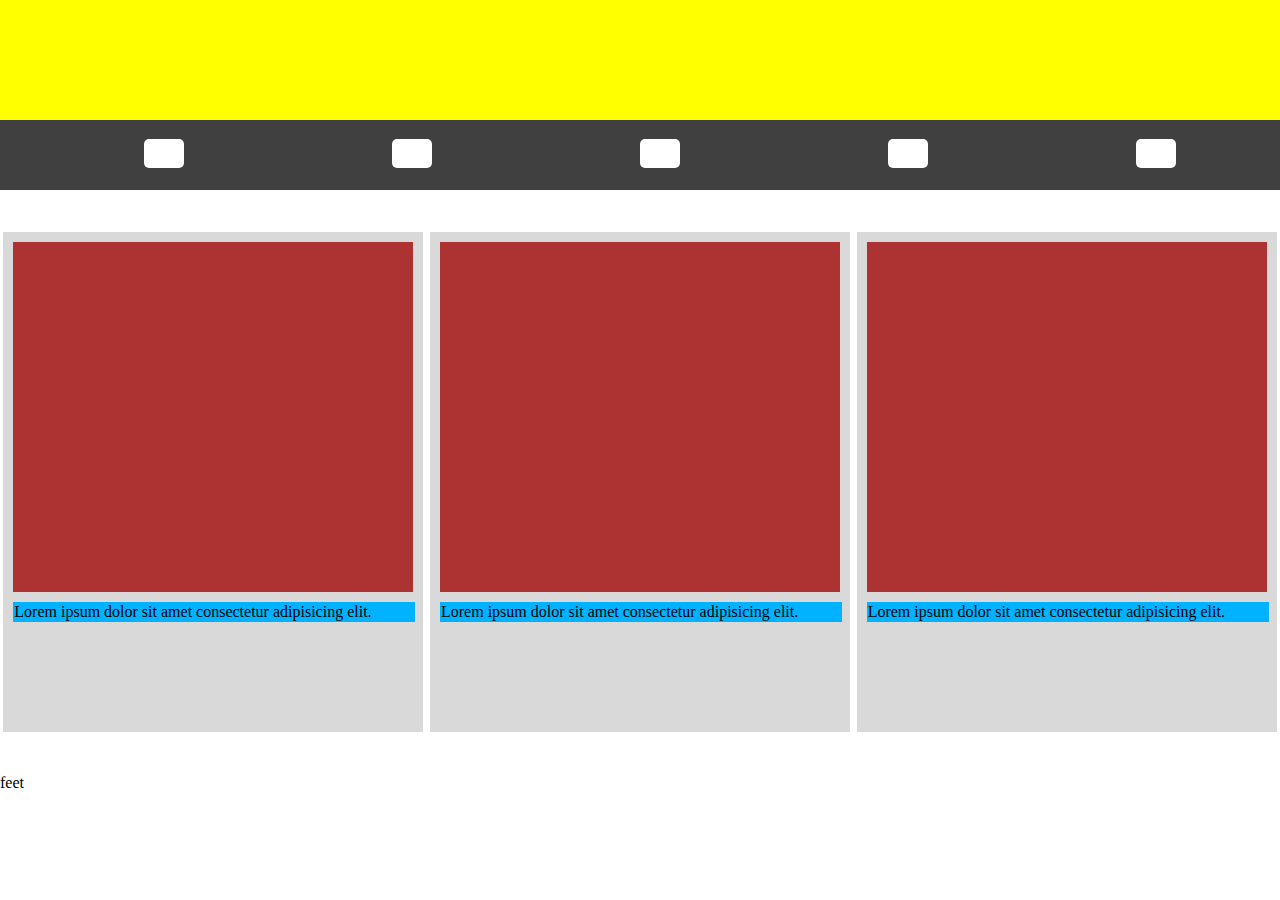
==== index.html @ d2706bd9 "Update File Index" ====
<!DOCTYPE html>
<html lang="es">
<head>
    <meta charset="UTF-8">
    <meta name="viewport" content="width=device-width, initial-scale=1.0">
    <title>Main Page</title>
    <link rel="stylesheet" href="css/style.css">
</head>
<body>

    <header>
    </header>

    <nav>
        <ul>
            <li><a href=""></a></li>
            <li><a href=""></a></li>
            <li><a href=""></a></li>
            <li><a href=""></a></li>
            <li><a href=""></a></li>
        </ul>
    </nav>

    <main>
        <section class="product_container">
            <div class="products">

            </div>
            <p>
                Lorem ipsum dolor sit amet consectetur adipisicing elit.
            </p>
        </section>
        <section class="product_container">
            <a href="html/producto1.html">
                <div class="products">
                </div>
            </a>
            <p>
                Lorem ipsum dolor sit amet consectetur adipisicing elit.
            </p>
        </section>
        <section class="product_container">
            <div class="products">

            </div>
            <p>
                Lorem ipsum dolor sit amet consectetur adipisicing elit.
            </p>
        </section>
    </main>

    <aside>

    </aside>
    
    <footer>
        feet
        <br><br><br><br><br>
    </footer>

</body>
</html>
---- css/style.css ----
* {
    margin: 0;
}

header {
    width: 100%;
    height: 120px;
    background-color: yellow;
}

nav {
    width: 100%;
    height: 70px;
    background-color: rgba(64, 64, 64, 1);
}

nav>ul {
    list-style: none;
    display: flex;
    justify-content: space-around;
}

nav>ul>li {
    margin-top: 25px;
}

nav>ul>li>a {
    /* border: 3px rgb(255, 255, 255) solid; */
    background-color: white;
    border-radius: 5px;
    padding: 6px 20px 6px 20px;
    text-decoration: none;
    color: rgb(0, 0, 0);
}

main {
    width: 100%;
    height: 584px;
    background-color: #fff;

    display: flex;
    justify-content: space-around;
    align-items: center;
}

.product_container {
    width: 420px;
    height: 500px;
    background-color: #d9d9d9;
}

.products {
    width: 95.23%;
    height: 70%;
    background-image: url(https://media.discordapp.net/attachments/1040024836409393192/1158175023610216488/clyde_sploinky.gif);
    background-color: #ad3333;
    margin: 2.4% 0px 0px 2.4%;
}

.products:hover {
    transform: scale(1.01);
    transition: all ease-in-out .8s;
}

.product_container > p {
    width: 400px;
    margin: 10px 0px 0px 10px;
    border: 1px #00b2ff solid;
    background-color: #00b2ff;
}

footer {
    width: 100%;
}
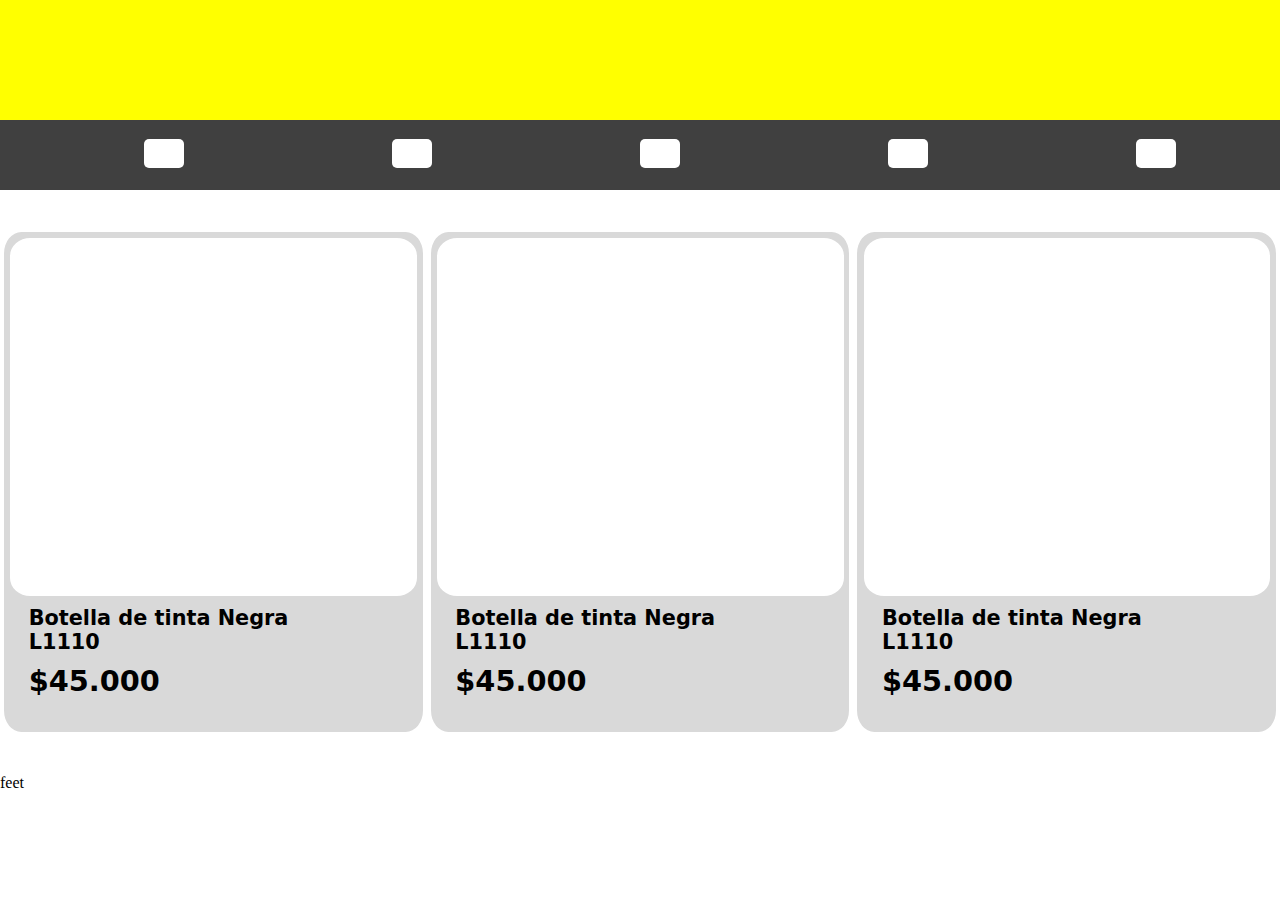
==== commit e7e00518: "Pre Update" ====
--- a/index.html
+++ b/index.html
@@ -23,29 +23,59 @@
 
     <main>
         <section class="product_container">
-            <div class="products">
+            <div id="product_1">
 
             </div>
-            <p>
-                Lorem ipsum dolor sit amet consectetur adipisicing elit.
-            </p>
+            <div class="bottom_container">
+                <div class="product_information">
+                    <p class="name_of_product">
+                        Botella de tinta Negra L1110
+                    </p>
+                    <p class="price">
+                        $45.000
+                    </p>
+                </div>
+                <a class="kart" href="html/producto3.html">
+                </a>
+            </div>
+            <a class="kart" href="html/producto1.html">
+            </a>
         </section>
         <section class="product_container">
             <a href="html/producto1.html">
-                <div class="products">
+                <div id="product_2">
                 </div>
             </a>
-            <p>
-                Lorem ipsum dolor sit amet consectetur adipisicing elit.
-            </p>
+            <div class="bottom_container">
+                <div class="product_information">
+                    <p class="name_of_product">
+                        Botella de tinta Negra L1110
+                    </p>
+                    <p class="price">
+                        $45.000
+                    </p>
+                </div>
+                <a class="kart" href="html/producto3.html">
+                </a>
+            </div>
+            <a class="kart" href="html/producto2.html">
+            </a>
         </section>
         <section class="product_container">
-            <div class="products">
-
+            <div id="product_3">
             </div>
-            <p>
-                Lorem ipsum dolor sit amet consectetur adipisicing elit.
-            </p>
+            <div class="bottom_container">
+                <div class="product_information">
+                    <p class="name_of_product">
+                        Botella de tinta Negra L1110
+                    </p>
+                    <p class="price">
+                        $45.000
+                    </p>
+                </div>
+                <a class="kart" href="html/producto3.html">
+                </a>
+            </div>
         </section>
     </main>
 
--- a/css/style.css
+++ b/css/style.css
@@ -1,5 +1,12 @@
+@import url('https://fonts.googleapis.com/css2?family=Mulish&display=swap');
+
 * {
     margin: 0;
+}
+
+:root {
+    /* PARA HTML */
+    --hover: #3483fa;
 }
 
 header {
@@ -46,27 +53,80 @@
 .product_container {
     width: 420px;
     height: 500px;
+    border: 4px #fff solid;
+    border-radius: 5%;
     background-color: #d9d9d9;
 }
 
-.products {
+#product_1, #product_2, #product_3 {
     width: 95.23%;
     height: 70%;
-    background-image: url(https://media.discordapp.net/attachments/1040024836409393192/1158175023610216488/clyde_sploinky.gif);
-    background-color: #ad3333;
-    margin: 2.4% 0px 0px 2.4%;
+    background-color: #ffffff;
+    border: 4px #ffffff solid;
+    border-radius: 5%;
+    margin: 1.5% 0px 0px 1.5%;
 }
 
-.products:hover {
+#product_1 {
+    background-image: url(https://www.tiendaepson.cr/media/catalog/product/cache/2b88132ea045bae0fc2b44a4f558f9b1/-/_/-_imagen_6-_as208eps44_2.png);
+    background-position: center;
+    background-size: cover;
+}
+
+#product_2 {
+    background-image: url(https://www.tiendaepson.cr/media/catalog/product/cache/2b88132ea045bae0fc2b44a4f558f9b1/-/_/-_imagen_6-_as208eps44_2.png);
+    background-position: center;
+    background-size: cover;
+}
+
+#product_3 {
+    background-image: url(https://www.tiendaepson.cr/media/catalog/product/cache/2b88132ea045bae0fc2b44a4f558f9b1/-/_/-_imagen_6-_as208eps44_2.png);
+    background-position: center;
+    background-size: cover;
+}
+
+/* .products:hover {
     transform: scale(1.01);
     transition: all ease-in-out .8s;
+} */
+
+.bottom_container {
+    display: flex;
+    justify-content: space-around;
 }
 
-.product_container > p {
-    width: 400px;
+.product_information {
+}
+
+.name_of_product {
+    width: 300px;
     margin: 10px 0px 0px 10px;
-    border: 1px #00b2ff solid;
-    background-color: #00b2ff;
+    font-weight: 700;
+    font-size: 130%;
+    font-family: system-ui, -apple-system, BlinkMacSystemFont, 'Segoe UI', Roboto, Oxygen, Ubuntu, Cantarell, 'Open Sans', 'Helvetica Neue', sans-serif;
+}
+
+.price {
+    width: 200px;
+    margin: 10px 0px 0px 10px;
+    font-weight: 750;
+    font-size: 180%;
+    font-family: system-ui, -apple-system, BlinkMacSystemFont, 'Segoe UI', Roboto, Oxygen, Ubuntu, Cantarell, 'Open Sans', 'Helvetica Neue', sans-serif;
+}
+
+.product_container:hover {
+    height: 520px;
+    box-shadow: 0 5px 10px rgba(0,0,0,.15);
+    border: 4px var(--hover) solid;
+    border-radius: 5%;
+}
+
+.kart {
+    width: 50px;
+    height: 50px;
+    background-image: url(https://cdn-icons-png.flaticon.com/256/3144/3144456.png);
+    background-position: center;
+    background-size: cover;
 }
 
 footer {
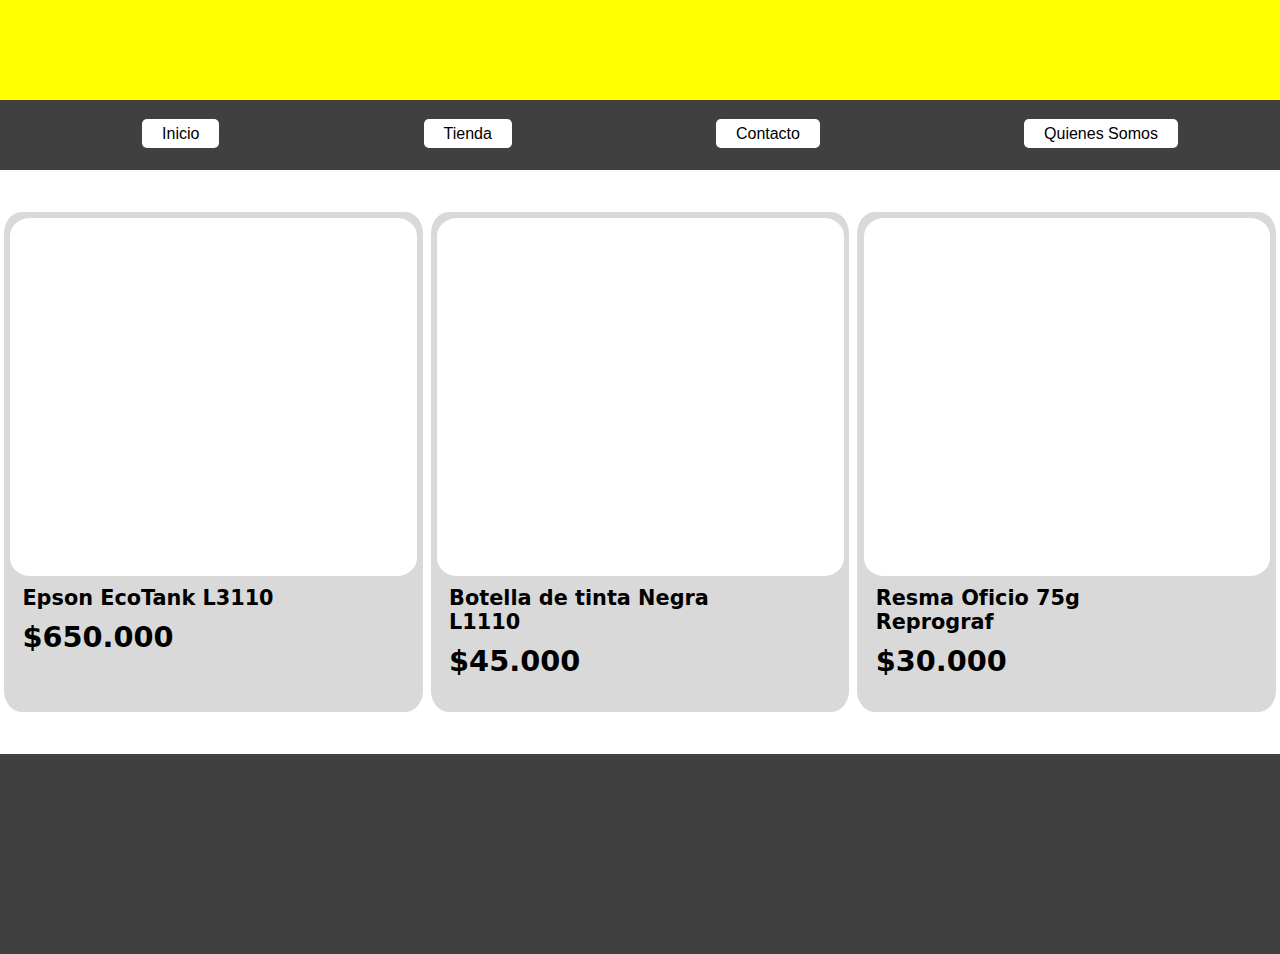
==== commit e5cd92ba: "General Update" ====
--- a/index.html
+++ b/index.html
@@ -9,15 +9,30 @@
 <body>
 
     <header>
+        <div id="logo_empresa">
+        </div>
+        <div class="ui">
+            <a href="#">
+                <div id="phone" class="buttons">
+                </div>
+            </a>
+            <a href="#">
+                <div id="email" class="buttons">
+                </div>
+            </a>
+            <a href="#">
+                <div id="notifications" class="buttons">
+                </div>
+            </a>            
+        </div>
     </header>
 
     <nav>
         <ul>
-            <li><a href=""></a></li>
-            <li><a href=""></a></li>
-            <li><a href=""></a></li>
-            <li><a href=""></a></li>
-            <li><a href=""></a></li>
+            <li><a href="">Inicio</a></li>
+            <li><a href="">Tienda</a></li>
+            <li><a href="">Contacto</a></li>
+            <li><a href="">Quienes Somos</a></li>
         </ul>
     </nav>
 
@@ -29,20 +44,18 @@
             <div class="bottom_container">
                 <div class="product_information">
                     <p class="name_of_product">
-                        Botella de tinta Negra L1110
+                        Epson EcoTank L3110
                     </p>
                     <p class="price">
-                        $45.000
+                        $650.000
                     </p>
                 </div>
                 <a class="kart" href="html/producto3.html">
                 </a>
             </div>
-            <a class="kart" href="html/producto1.html">
-            </a>
         </section>
         <section class="product_container">
-            <a href="html/producto1.html">
+            <a href="html/producto2.html">
                 <div id="product_2">
                 </div>
             </a>
@@ -55,11 +68,9 @@
                         $45.000
                     </p>
                 </div>
-                <a class="kart" href="html/producto3.html">
+                <a class="kart" href="html/producto2.html">
                 </a>
             </div>
-            <a class="kart" href="html/producto2.html">
-            </a>
         </section>
         <section class="product_container">
             <div id="product_3">
@@ -67,10 +78,10 @@
             <div class="bottom_container">
                 <div class="product_information">
                     <p class="name_of_product">
-                        Botella de tinta Negra L1110
+                        Resma Oficio 75g Reprograf
                     </p>
                     <p class="price">
-                        $45.000
+                        $30.000
                     </p>
                 </div>
                 <a class="kart" href="html/producto3.html">
@@ -84,8 +95,7 @@
     </aside>
     
     <footer>
-        feet
-        <br><br><br><br><br>
+        
     </footer>
 
 </body>
--- a/css/style.css
+++ b/css/style.css
@@ -7,18 +7,59 @@
 :root {
     /* PARA HTML */
     --hover: #3483fa;
+    --footnav: rgba(64, 64, 64, 1);
 }
 
 header {
     width: 100%;
-    height: 120px;
+    height: 100px;
     background-color: yellow;
+    display: flex;
+    justify-content: space-around;
+    align-items: center;
+}
+
+#logo_empresa {
+    width: 200px;
+    height: 70px;
+    margin-right: 800px;
+    background-image: url(https://www.jobatus.mx/noticias/pics/2023/02/como-puedo-saber-si-una-empresa-es-falsa.png);
+    background-size: cover;
+    background-position: center;
+    font-weight: 800;
+    font-family: system-ui, -apple-system, BlinkMacSystemFont, 'Segoe UI', Roboto, Oxygen, Ubuntu, Cantarell, 'Open Sans', 'Helvetica Neue', sans-serif;
+}
+
+.ui {
+    display: flex;
+    justify-content: space-around;
+    align-items: center;
+}
+
+.buttons {
+    margin-left: 35px;
+    width: 45px;
+    height: 45px;
+    background-size: cover;
+    background-position: center;
+}
+
+#phone {
+    background-image: url(https://upload.wikimedia.org/wikipedia/commons/thumb/4/4b/Phone_font_awesome.svg/2048px-Phone_font_awesome.svg.png);
+}
+
+#email {
+    background-image: url(https://www.svgrepo.com/show/14478/email.svg);
+}
+
+#notifications {
+    background-image: url(https://cdn4.iconfinder.com/data/icons/ionicons/512/icon-ios7-bell-512.png);
 }
 
 nav {
     width: 100%;
     height: 70px;
-    background-color: rgba(64, 64, 64, 1);
+    background-color: var(--footnav);
 }
 
 nav>ul {
@@ -38,6 +79,8 @@
     padding: 6px 20px 6px 20px;
     text-decoration: none;
     color: rgb(0, 0, 0);
+    font-family: 'Trebuchet MS', 'Lucida Sans Unicode', 'Lucida Grande', 'Lucida Sans', Arial, sans-serif;
+    font-weight: 500;
 }
 
 main {
@@ -68,7 +111,7 @@
 }
 
 #product_1 {
-    background-image: url(https://www.tiendaepson.cr/media/catalog/product/cache/2b88132ea045bae0fc2b44a4f558f9b1/-/_/-_imagen_6-_as208eps44_2.png);
+    background-image: url(https://mediaserver.goepson.com/ImConvServlet/imconv/07422cccee656c55213360c1d3e948b79b974c7b/515Wx515H?use=productpictures&hybrisId=B2C&assetDescr=L3110_SPT_C11CG87301_384x286_prod_image);
     background-position: center;
     background-size: cover;
 }
@@ -80,7 +123,7 @@
 }
 
 #product_3 {
-    background-image: url(https://www.tiendaepson.cr/media/catalog/product/cache/2b88132ea045bae0fc2b44a4f558f9b1/-/_/-_imagen_6-_as208eps44_2.png);
+    background-image: url(https://lagarza.com.co/rails/active_storage/blobs/proxy/eyJfcmFpbHMiOnsibWVzc2FnZSI6IkJBaHBBaG0vIiwiZXhwIjpudWxsLCJwdXIiOiJibG9iX2lkIn19--00a3062dc42f58b697f5e66180e05eceb84dad0b/IMG_20201231_113452.png?locale=es);
     background-position: center;
     background-size: cover;
 }
@@ -124,6 +167,7 @@
 .kart {
     width: 50px;
     height: 50px;
+    margin: 25px 25px 0px 0px;
     background-image: url(https://cdn-icons-png.flaticon.com/256/3144/3144456.png);
     background-position: center;
     background-size: cover;
@@ -131,4 +175,6 @@
 
 footer {
     width: 100%;
+    height: 200px;
+    background-color: var(--footnav);
 }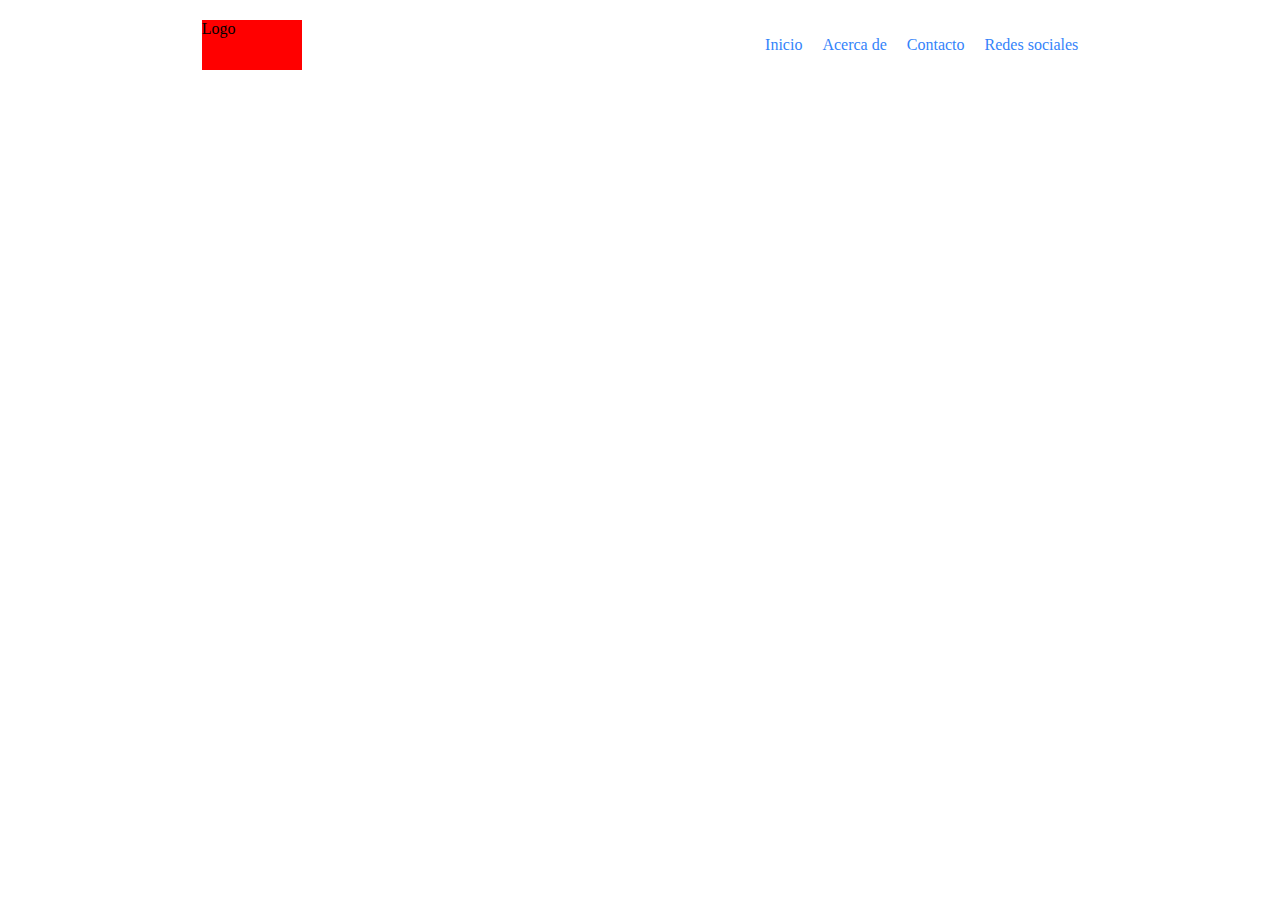
==== commit ec34be5e: "Remaking the whole site" ====
--- a/index.html
+++ b/index.html
@@ -1,102 +1,67 @@
 <!DOCTYPE html>
-<html lang="es">
+<html lang="en">
 <head>
     <meta charset="UTF-8">
     <meta name="viewport" content="width=device-width, initial-scale=1.0">
-    <title>Main Page</title>
-    <link rel="stylesheet" href="css/style.css">
+    <title>Inicio</title>
+    <link rel="stylesheet" href="css/normalize.css">
+    <link rel="stylesheet" href="css/index.css">
 </head>
 <body>
+    <!-- Barra de navegación -->
+    <nav>
 
-    <header>
-        <div id="logo_empresa">
-        </div>
-        <div class="ui">
-            <a href="#">
-                <div id="phone" class="buttons">
-                </div>
-            </a>
-            <a href="#">
-                <div id="email" class="buttons">
-                </div>
-            </a>
-            <a href="#">
-                <div id="notifications" class="buttons">
-                </div>
-            </a>            
-        </div>
-    </header>
+        <section id="website_logo">
+            Logo
+        </section>
 
-    <nav>
         <ul>
-            <li><a href="">Inicio</a></li>
-            <li><a href="">Tienda</a></li>
-            <li><a href="">Contacto</a></li>
-            <li><a href="">Quienes Somos</a></li>
+            <li><a href="#">Inicio</a></li>
+            <li><a href="#">Acerca de</a></li>
+            <li><a href="#">Contacto</a></li>
+            <li><a href="#">Redes sociales</a></li>
         </ul>
+
     </nav>
+    <!-- 230 x 367 -->
+    <!-- Sección Main -->
+    <main>
+        <section>
+            <!-- Sección sin usar aún -->
+        </section>
 
-    <main>
-        <section class="product_container">
-            <div id="product_1">
+        <section class="offers">
+            <div id="offer1_box" class="offer_box">
 
             </div>
-            <div class="bottom_container">
-                <div class="product_information">
-                    <p class="name_of_product">
-                        Epson EcoTank L3110
-                    </p>
-                    <p class="price">
-                        $650.000
-                    </p>
-                </div>
-                <a class="kart" href="html/producto3.html">
-                </a>
+            <div id="offer2_box" class="offer_box">
+
+            </div>
+            <div id="offer3_box" class="offer_box">
+
+            </div>
+            <div id="offer4_box" class="offer_box">
+
             </div>
         </section>
-        <section class="product_container">
-            <a href="html/producto2.html">
-                <div id="product_2">
-                </div>
-            </a>
-            <div class="bottom_container">
-                <div class="product_information">
-                    <p class="name_of_product">
-                        Botella de tinta Negra L1110
-                    </p>
-                    <p class="price">
-                        $45.000
-                    </p>
-                </div>
-                <a class="kart" href="html/producto2.html">
-                </a>
+
+        <section class="products_display">
+            <div id="product1_box" class="product_box">
+                
             </div>
-        </section>
-        <section class="product_container">
-            <div id="product_3">
+            <div id="product2_box" class="product_box">
+                
             </div>
-            <div class="bottom_container">
-                <div class="product_information">
-                    <p class="name_of_product">
-                        Resma Oficio 75g Reprograf
-                    </p>
-                    <p class="price">
-                        $30.000
-                    </p>
-                </div>
-                <a class="kart" href="html/producto3.html">
-                </a>
+            <div id="product3_box" class="product_box">
+
             </div>
         </section>
     </main>
+    <!-- Enlaces a redes y otro poco de cosas -->
+    <footer>
+        <section>
 
-    <aside>
-
-    </aside>
-    
-    <footer>
-        
+        </section>
     </footer>
-
 </body>
 </html>--- a/css/index.css
+++ b/css/index.css
@@ -0,0 +1,40 @@
+:root {
+    --a-color: rgb(52,131,250);
+    --hover-a-color: rgb(18, 89, 199);
+    --h1-color: rgb(103, 103, 103);
+    --h2-color: rgb(147, 147, 147);
+}
+
+#website_logo {
+    height: 50px;
+    width: 100px;
+    background-color: red;
+}
+
+nav {
+    margin: 20px 0 0 0;
+    display: flex;
+    justify-content: space-around;
+    align-items: center;
+    gap: 20px;
+}
+
+ul {
+    display: flex;
+    justify-content: center;
+    align-items: center;
+    gap: 20px;
+}
+
+li {
+    list-style: none;
+}
+
+a {
+    text-decoration: none;
+    color: var(--a-color);
+}
+
+a:hover {
+    color: var(--hover-a-color);
+}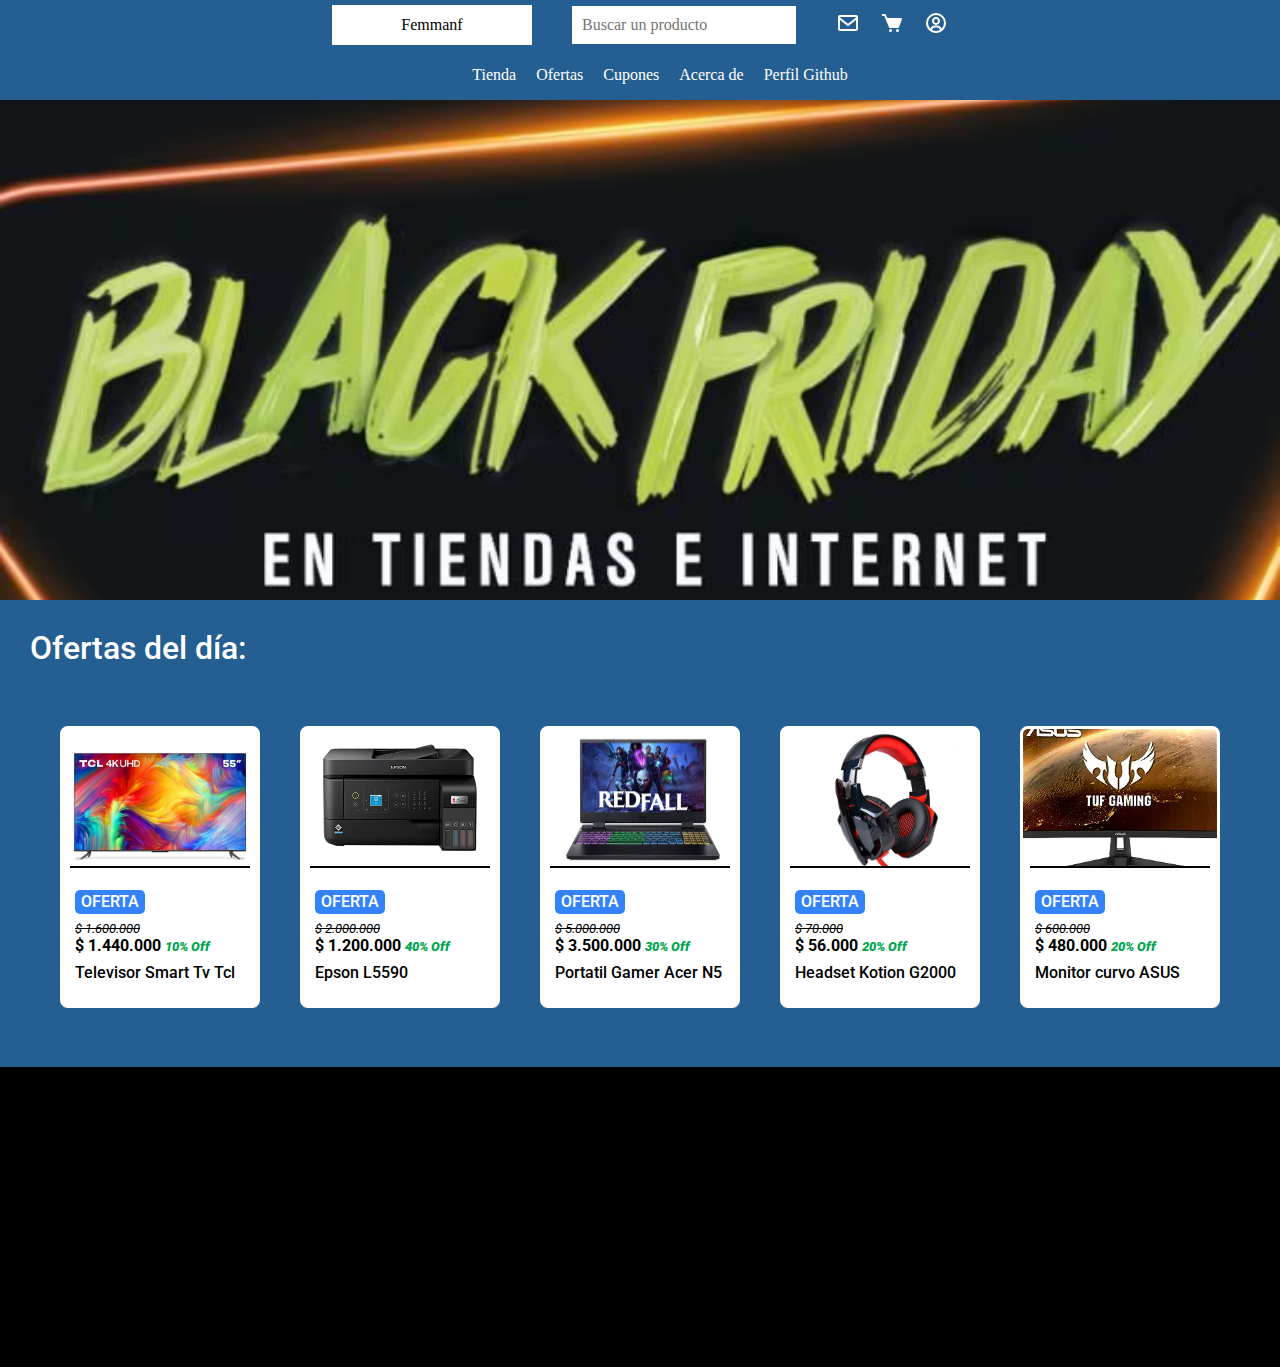
==== commit 77ca9285: "Updating Before Products Fix" ====
--- a/index.html
+++ b/index.html
@@ -5,63 +5,196 @@
     <meta name="viewport" content="width=device-width, initial-scale=1.0">
     <title>Inicio</title>
     <link rel="stylesheet" href="css/normalize.css">
-    <link rel="stylesheet" href="css/index.css">
+    <link rel="stylesheet" href="css/style.css">
 </head>
 <body>
-    <!-- Barra de navegación -->
-    <nav>
-
-        <section id="website_logo">
-            Logo
-        </section>
-
+
+
+    <!-- Cabezado, color amarillo -->
+    <header>
+        <div id="left_side_header">
+            <div id="logo">Femmanf</div>
+            <div id="search_bar">
+                <input id="search" style="outline: none;" type="text" placeholder="Buscar un producto" autocomplete="off">
+                <img src="" alt="">
+            </div>            
+        </div>
+        <nav id="right_side_header">
+            <ul>
+                <li>
+                    <a href="#">
+                        <img class="user_ui" style="outline: none;" src="media/letter.svg" alt="">
+                    </a>
+                </li>
+                <li>
+                    <a href="#">
+                        <img class="user_ui" style="outline: none;" src="media/cart.svg" alt="">
+                    </a>
+                </li>
+                <li>
+                    <a href="#">
+                        <img class="user_ui" style="outline: none;" src="media/user.svg" alt="">
+                    </a>
+                </li>
+            </ul>
+        </nav>   
+    </header>
+
+    <nav id="bottom_header">
         <ul>
-            <li><a href="#">Inicio</a></li>
-            <li><a href="#">Acerca de</a></li>
-            <li><a href="#">Contacto</a></li>
-            <li><a href="#">Redes sociales</a></li>
-        </ul>
-
+            <li>
+                <a class="ui_hrefs" href="#">
+                    Tienda
+                </a>
+            </li>
+            <li>
+                <a class="ui_hrefs" href="#">
+                    Ofertas
+                </a>
+            </li>
+            <li>
+                <a class="ui_hrefs" href="#">
+                    Cupones
+                </a>
+            </li>
+            <li>
+                <a class="ui_hrefs" href="#">
+                    Acerca de
+                </a>
+            </li>
+            <li>
+                <a class="ui_hrefs" href="https://github.com/garca20">
+                    Perfil Github
+                </a>
+            </li>
+        </ul>        
     </nav>
-    <!-- 230 x 367 -->
-    <!-- Sección Main -->
-    <main>
-        <section>
-            <!-- Sección sin usar aún -->
-        </section>
-
-        <section class="offers">
-            <div id="offer1_box" class="offer_box">
-
-            </div>
-            <div id="offer2_box" class="offer_box">
-
-            </div>
-            <div id="offer3_box" class="offer_box">
-
-            </div>
-            <div id="offer4_box" class="offer_box">
-
-            </div>
-        </section>
-
-        <section class="products_display">
-            <div id="product1_box" class="product_box">
-                
-            </div>
-            <div id="product2_box" class="product_box">
-                
-            </div>
-            <div id="product3_box" class="product_box">
-
-            </div>
-        </section>
-    </main>
-    <!-- Enlaces a redes y otro poco de cosas -->
+    
+
+    <!-- <p id="events_text">Sección de eventos </p> -->
+    <section id="display_events">                
+        <div id="display_events_img"></div>
+    </section>
+    <!-- <p id="events_text">Vaya, parece que no hay eventos aún... </p> -->
+
+    <section id="discounts">
+        <h2 id="Ofertas">Ofertas del día:</h2>
+        <div class="container_discounts">
+            <div id="product_d_1" class="products_discounts" onclick="redirectTo('html/product1.html')">
+                <div class="discount_top" id="discount_image_1">                    
+                </div>
+                <div id="line"></div>
+                <div class="discount_bottom">
+                    <div class="discount_bottom_container">
+                        <span class="offer">OFERTA</span>
+                        <div class="prizes_section">
+                            <s class="original_prize">$ 1.600.000</s>
+                            <strong class="current_prize">$ 1.440.000 <span class="discount">10% Off</span></strong>
+                        </div>                        
+                        <p class="description" id="product_d_1">
+                            Televisor Smart Tv Tcl
+                        </p>      
+                    </div>                                  
+                </div>
+            </div>
+            <div id="product_d_2" class="products_discounts">
+                <div class="discount_top" id="discount_image_2">                    
+                </div>
+                <div id="line"></div>
+                <div class="discount_bottom">
+                    <div class="discount_bottom_container">
+                        <span class="offer">OFERTA</span>
+                        <div class="prizes_section">
+                            <s class="original_prize">$ 2.000.000</s>
+                            <strong class="current_prize">$ 1.200.000 <span class="discount">40% Off</span></strong>
+                        </div>                        
+                        <p class="description" id="product_d_1">
+                            Epson L5590
+                        </p>      
+                    </div>                                  
+                </div>
+            </div>
+            <div id="product_d_3" class="products_discounts">
+                <div class="discount_top" id="discount_image_3">                    
+                </div>
+                <div id="line"></div>
+                <div class="discount_bottom">
+                    <div class="discount_bottom_container">
+                        <span class="offer">OFERTA</span>
+                        <div class="prizes_section">
+                            <s class="original_prize">$ 5.000.000</s>
+                            <strong class="current_prize">$ 3.500.000 <span class="discount">30% Off</span></strong>
+                        </div>                        
+                        <p class="description" id="product_d_1">
+                            Portatil Gamer Acer N5
+                        </p>      
+                    </div>                                  
+                </div>
+            </div>
+            <div id="product_d_4" class="products_discounts">
+                <div class="discount_top" id="discount_image_4">                    
+                </div>
+                <div id="line"></div>
+                <div class="discount_bottom">
+                    <div class="discount_bottom_container">
+                        <span class="offer">OFERTA</span>
+                        <div class="prizes_section">
+                            <s class="original_prize">$ 70.000</s>
+                            <strong class="current_prize">$ 56.000 <span class="discount">20% Off</span></strong>
+                        </div>                        
+                        <p class="description" id="product_d_1">
+                            Headset Kotion G2000
+                        </p>      
+                    </div>                                  
+                </div>
+            </div>
+            <div id="product_d_5" class="products_discounts">
+                <div class="discount_top" id="discount_image_5">                    
+                </div>
+                <div id="line"></div>
+                <div class="discount_bottom">
+                    <div class="discount_bottom_container">
+                        <span class="offer">OFERTA</span>
+                        <div class="prizes_section">
+                            <s class="original_prize">$ 600.000</s>
+                            <strong class="current_prize">$ 480.000 <span class="discount">20% Off</span></strong>
+                        </div>                        
+                        <p class="description" id="product_d_1">
+                            Monitor curvo ASUS
+                        </p>      
+                    </div>                                  
+                </div>
+            </div>
+        </div>
+    </section>
+
     <footer>
-        <section>
-
+        <section id="social_media">
+            <ul>
+                <li>
+                    <a href="" id="footer_media">
+
+                    </a>
+                </li>
+                <li>
+                    <a href="" id="footer_media">
+
+                    </a>
+                </li>
+                <li>
+                    <a href="" id="footer_media">
+
+                    </a>
+                </li>
+                <li>
+                    <a href="" id="footer_media">
+
+                    </a></l
+                    i>
+            </ul>
         </section>
     </footer>
+
+    <script src="js/index.js"></script>
 </body>
 </html>--- a/css/style.css
+++ b/css/style.css
@@ -0,0 +1,244 @@
+@import url('https://fonts.googleapis.com/css2?family=Roboto:ital,wght@0,100;0,400;0,500;1,400&display=swap');
+
+:root {
+    --main-white: #fff;
+    --main-contrast: #255f91;
+    --discount: rgb(0, 166, 80);
+    --second-blue: rgb(52, 131, 250);
+}
+
+#discount_image_1 {background-image: url('../media/Smart_tv_tcl.png')}
+#discount_image_2 {background-image: url('../media/EPSON.png')}
+#discount_image_3 {background-image: url('../media/Portatil.png')}
+#discount_image_4 {background-image: url('../media/Auriculares.png')}
+#discount_image_5 {background-image: url('../media/Monitor.png')}
+
+/* Estilos para los textos */
+
+li {list-style: none}
+a {text-decoration: none; color: var(--main-white);}
+
+/* Precios */
+
+.original_prize, .current_prize, .discount {
+    font-family: 'Roboto', sans-serif;
+    font-size: medium;
+}
+
+.original_prize {font-style: italic; font-size: small;}
+
+.discount {
+    color: var(--discount);
+    font-style: italic; 
+    font-weight: bolder; 
+    font-size: small
+}
+
+.offer {
+    font-family: 'Roboto', sans-serif;
+    font-weight: 550;
+    font-size: medium;
+    display: flex;
+    justify-content: center;
+    align-items: center;
+    color: var(--main-white);
+    border-radius: 5px; 
+    background-color: var(--second-blue);
+    width: 70px;
+    height: 1.5em;
+}
+
+/* Descripción */
+
+.description {
+    font-family: 'Roboto';
+    font-weight: 500;
+}
+
+/* Ajustes de UI */
+
+.user_ui{filter: invert(); border: none}
+
+.user_ui:hover {
+    transition: 0.4s;
+    scale: 1.2;
+    filter: none;
+}
+
+/* Sección cabezera */
+
+header {
+    background-color: var(--main-contrast);
+    display: flex;
+    justify-content: center;
+    align-items: center;
+    width: 100%;
+    height: 50px;
+}
+
+#logo {
+    width: 200px;
+    height: 40px;
+    background-color: var(--main-white);
+    display: flex;
+    justify-content: center;
+    align-items: center;
+}
+
+#left_side_header {
+    display: flex;
+    justify-content: space-around;
+    gap: 40px;
+    align-items: center;
+}
+
+#right_side_header>ul, #bottom_header>ul {
+    display: flex;
+    justify-content: center;
+    align-items: center;
+    gap: 20px;
+}
+
+#search_bar {
+    background-color: var(--main-white);
+}
+
+#search {
+    border: none;
+    padding: 10px;
+}
+
+#bottom_header {
+    background-color: var(--main-contrast);
+    display: flex;
+    justify-content: center;
+    align-items: center;
+    width: 100%;
+    height: 50px;
+}
+
+/* Sección de eventos */
+
+#display_events {
+    background-color: black;
+    width: 100%;
+    height: 500px;    
+    display: flex;
+    justify-content: center;
+    align-items: center;
+}
+
+#display_events_img {
+    background-image: url("../media/Black_Friday.png");
+    width: 100%;
+    height: 500px;
+    background-position: center;
+    background-size: cover;
+    background-repeat: no-repeat;
+}
+
+#events_text {
+    background-color: black;
+    color: var(--main-white);
+    font-style: italic;
+    font-size: large;
+    filter: none;
+}
+
+/* Oferta */
+
+#Ofertas {
+    width: 100vh;
+    font-weight: 500;
+    color: var(--main-white);
+    font-family: 'Roboto', sans-serif;
+    font-size: xx-large;
+    display: flex;
+    justify-content: left;
+    padding: 30px 0 0 30px;
+}
+
+#discounts {
+    display: flex;
+    align-items: flex-start;
+    flex-wrap: wrap;
+    flex-direction: column;
+    background-color: var(--main-contrast);
+}
+
+/* Contenedor de los 5 productos en oferta */
+
+.container_discounts {
+    display: flex;
+    justify-content: center;
+    align-items: center;
+    flex-wrap: wrap;
+    flex-direction: row;
+    gap: 40px;    
+    align-items: center;
+    width: 100%;
+    height: 400px;
+}
+
+/* Cajas descuentos */
+
+.products_discounts {
+    width: 200px;
+    height: 282px;    
+    border: 0.2em solid var(--main-white);
+    border-radius: 0.5em;
+    overflow: hidden;
+    background-color: var(--main-white);
+    display: flex;
+    flex-direction: column;
+    justify-content: center;
+    align-items: center;
+}
+
+.products_discounts:hover {
+    transition: 0.2s ease-in all;
+    border: 0.3em solid var(--discount);
+    cursor: pointer;
+}
+
+.discount_top {
+    background-position: center;
+    background-size: cover;
+    background-repeat: no-repeat;
+    width: 200px;    
+    height: 140px;
+}
+
+.discount_bottom {
+    display: flex;
+    justify-content: center;
+    align-items: center;
+    width: 200px;
+    height: 140px;
+}
+
+.discount_bottom_container {
+    display: grid;
+    justify-content: left;
+    align-items: center;
+    width: 170px;
+    height: 100px;
+}
+
+.prizes_section {
+    display: flex;
+    align-items: flex-start;
+    flex-wrap: wrap;
+    flex-direction: column;
+}
+
+#line {
+    background-color: black;
+    width: 180px;
+    height: 2px;
+}
+
+footer {
+    height: 300px;
+    background-color: black;
+}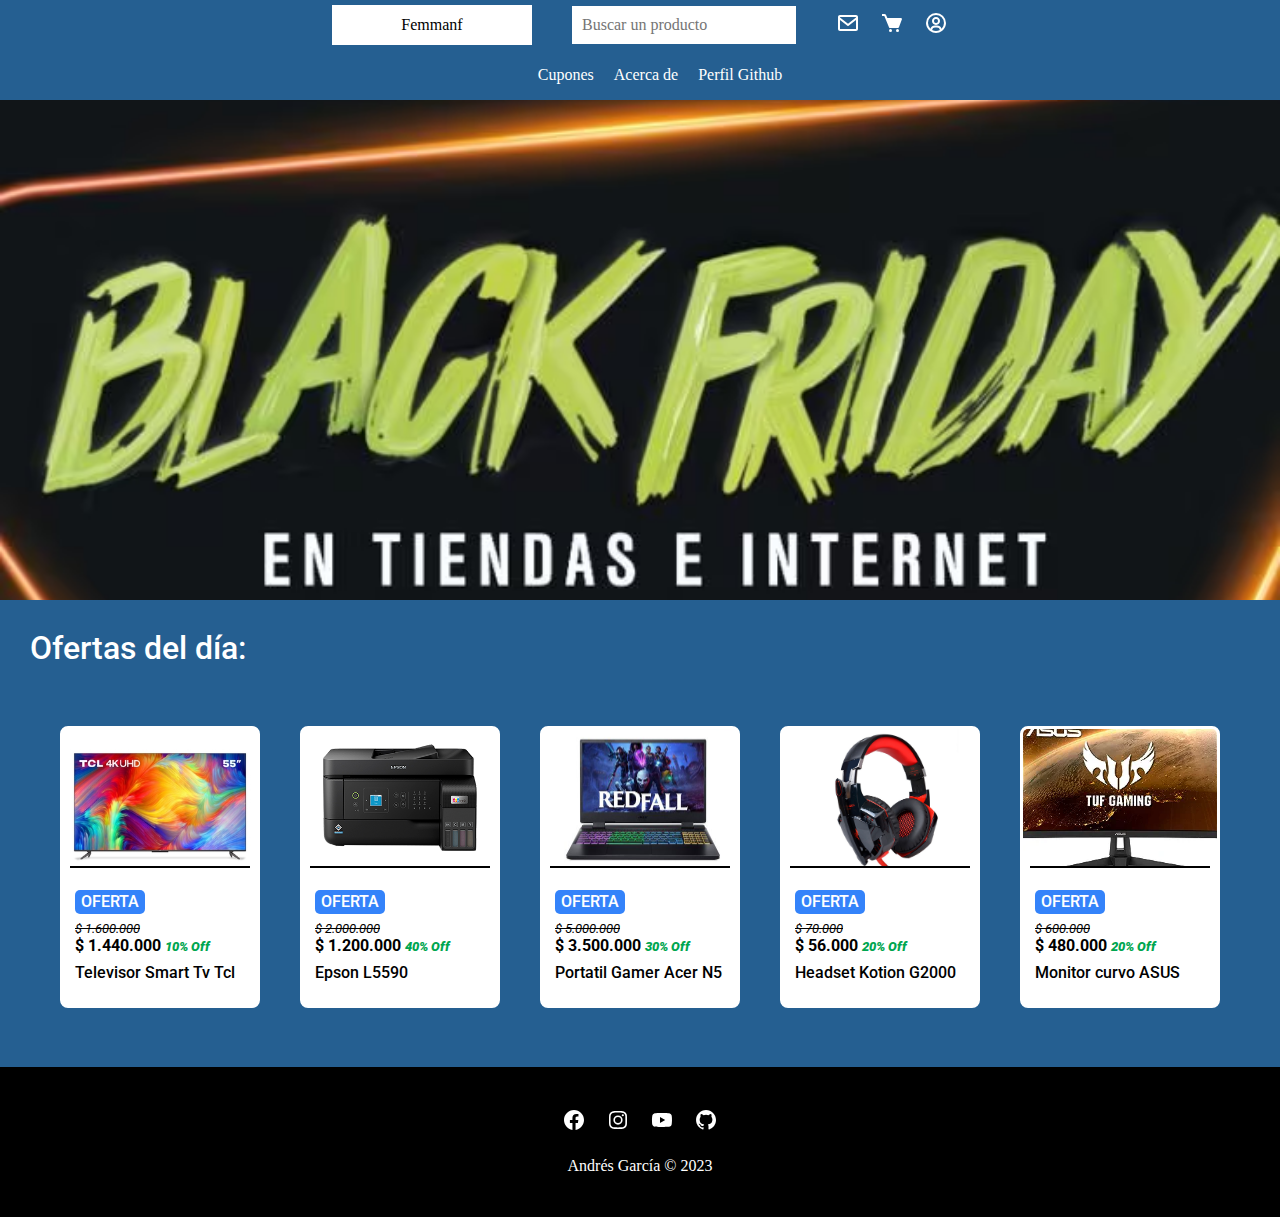
==== commit adf02701: "Fixed index and added placeholder pages" ====
--- a/index.html
+++ b/index.html
@@ -43,17 +43,7 @@
     <nav id="bottom_header">
         <ul>
             <li>
-                <a class="ui_hrefs" href="#">
-                    Tienda
-                </a>
-            </li>
-            <li>
-                <a class="ui_hrefs" href="#">
-                    Ofertas
-                </a>
-            </li>
-            <li>
-                <a class="ui_hrefs" href="#">
+                <a class="ui_hrefs" href="html/cupones.html">
                     Cupones
                 </a>
             </li>
@@ -80,7 +70,7 @@
     <section id="discounts">
         <h2 id="Ofertas">Ofertas del día:</h2>
         <div class="container_discounts">
-            <div id="product_d_1" class="products_discounts" onclick="redirectTo('html/product1.html')">
+            <div id="product_d_1" class="products_discounts" onclick="redirectTo('html/producto1.html')">
                 <div class="discount_top" id="discount_image_1">                    
                 </div>
                 <div id="line"></div>
@@ -97,7 +87,7 @@
                     </div>                                  
                 </div>
             </div>
-            <div id="product_d_2" class="products_discounts">
+            <div id="product_d_2" class="products_discounts" onclick="redirectTo('html/producto2.html')">
                 <div class="discount_top" id="discount_image_2">                    
                 </div>
                 <div id="line"></div>
@@ -114,7 +104,7 @@
                     </div>                                  
                 </div>
             </div>
-            <div id="product_d_3" class="products_discounts">
+            <div id="product_d_3" class="products_discounts" onclick="redirectTo('html/producto3.html')">
                 <div class="discount_top" id="discount_image_3">                    
                 </div>
                 <div id="line"></div>
@@ -131,7 +121,7 @@
                     </div>                                  
                 </div>
             </div>
-            <div id="product_d_4" class="products_discounts">
+            <div id="product_d_4" class="products_discounts" onclick="redirectTo('html/producto4.html')">
                 <div class="discount_top" id="discount_image_4">                    
                 </div>
                 <div id="line"></div>
@@ -148,7 +138,7 @@
                     </div>                                  
                 </div>
             </div>
-            <div id="product_d_5" class="products_discounts">
+            <div id="product_d_5" class="products_discounts" onclick="redirectTo('html/producto5.html')">
                 <div class="discount_top" id="discount_image_5">                    
                 </div>
                 <div id="line"></div>
@@ -170,28 +160,31 @@
 
     <footer>
         <section id="social_media">
-            <ul>
+            <ul id="lista_media">
                 <li>
-                    <a href="" id="footer_media">
-
+                    <a href="#" id="footer_media">
+                        <img id="redes" src="media/facebook.svg" alt="Facebook logo">
                     </a>
                 </li>
                 <li>
-                    <a href="" id="footer_media">
-
+                    <a href="#" id="footer_media">
+                        <img id="redes" src="media/instagram.svg" alt="Instagram logo">
                     </a>
                 </li>
                 <li>
-                    <a href="" id="footer_media">
-
+                    <a href="#" id="footer_media">
+                        <img id="redes" src="media/yt.svg" alt="Youtube logo">
                     </a>
                 </li>
                 <li>
-                    <a href="" id="footer_media">
-
-                    </a></l
-                    i>
+                    <a href="https://github.com/garca20" id="footer_media">
+                        <img id="redes" src="media/github.svg" alt="Github logo">
+                    </a>
+                </li>
             </ul>
+        </section>
+        <section id="licence">
+            Andrés García © 2023 
         </section>
     </footer>
 
--- a/css/style.css
+++ b/css/style.css
@@ -62,7 +62,6 @@
 .user_ui:hover {
     transition: 0.4s;
     scale: 1.2;
-    filter: none;
 }
 
 /* Sección cabezera */
@@ -239,6 +238,34 @@
 }
 
 footer {
-    height: 300px;
-    background-color: black;
+    height: 150px;
+    background-color: black;
+    display: flex;
+    justify-content: center;
+    align-items: center;
+    flex-direction: column;
+    flex-wrap: wrap;
+}
+
+#footer_media {
+    filter: invert();
+}
+
+#redes:hover {
+    scale: 1.9;
+    transition: .2s all ease-in-out;
+}
+
+#lista_media {
+    display: flex;
+    justify-content: center;
+    align-items: center;
+    width: 200px;
+    padding-right: 40px;
+    padding-bottom: 20px;
+    gap: 20px;
+}
+
+#licence {
+    color: var(--main-white);
 }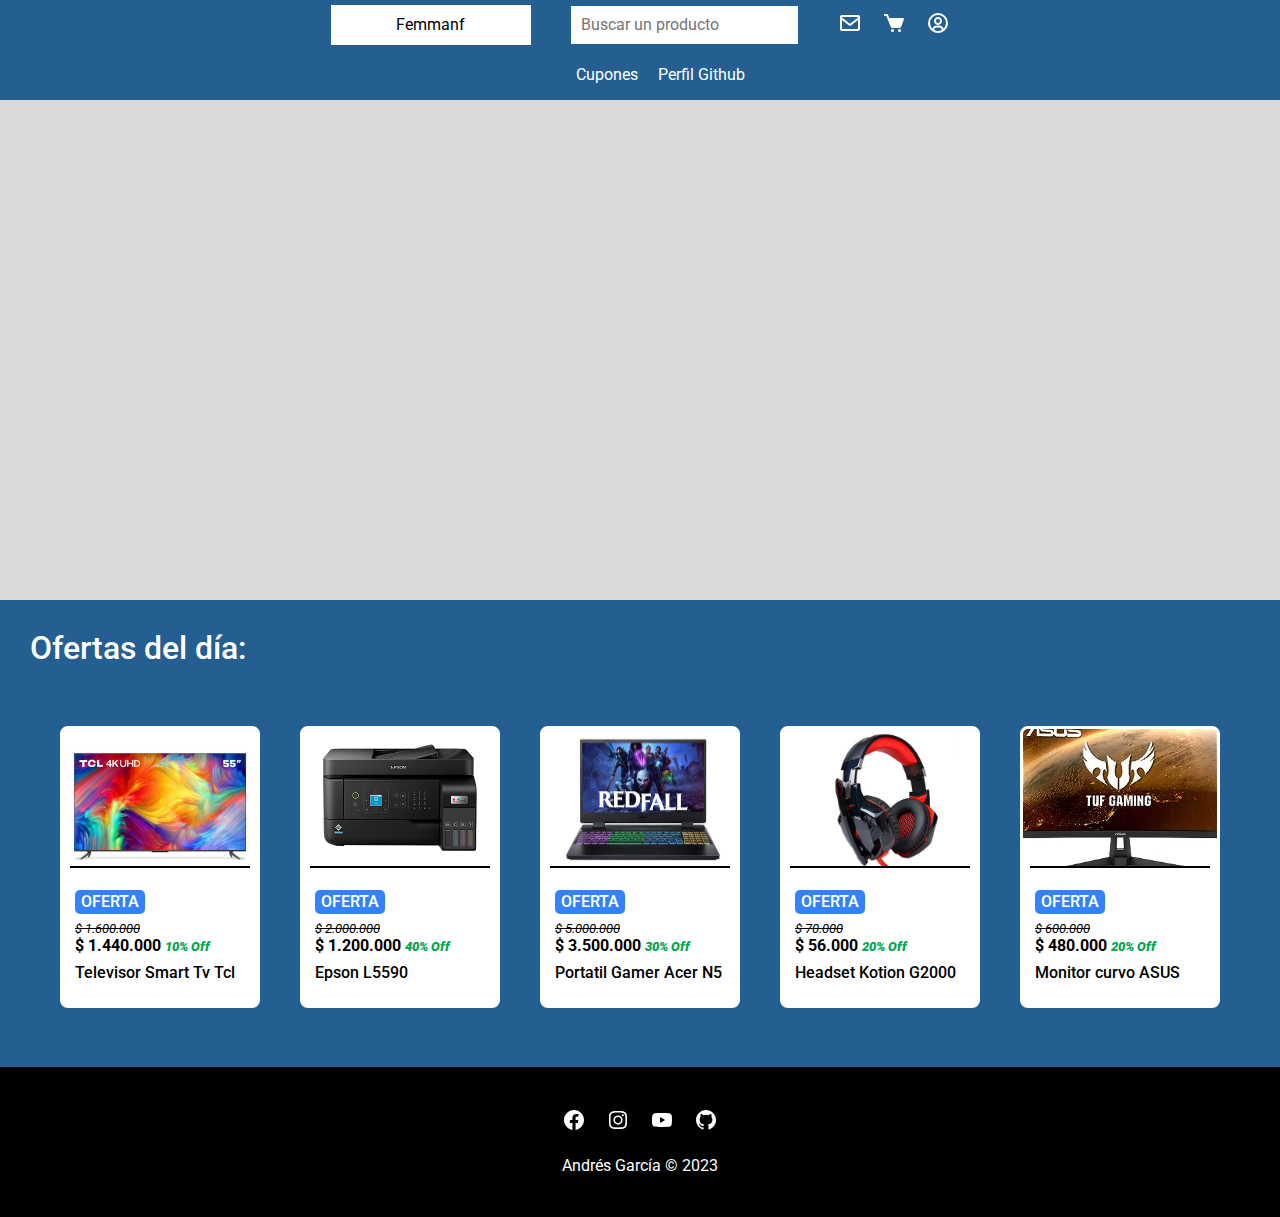
==== commit 99cc2409: "Fixed placeholders and linking" ====
--- a/index.html
+++ b/index.html
@@ -1,13 +1,15 @@
 <!DOCTYPE html>
-<html lang="en">
+<html lang="es">
 <head>
     <meta charset="UTF-8">
     <meta name="viewport" content="width=device-width, initial-scale=1.0">
     <title>Inicio</title>
     <link rel="stylesheet" href="css/normalize.css">
     <link rel="stylesheet" href="css/style.css">
+    <link rel="stylesheet" href="css/header.css">
+    <link rel="stylesheet" href="css/footer.css">
 </head>
-<body>
+<body onload="bienvenido()">
 
 
     <!-- Cabezado, color amarillo -->
@@ -15,7 +17,7 @@
         <div id="left_side_header">
             <div id="logo">Femmanf</div>
             <div id="search_bar">
-                <input id="search" style="outline: none;" type="text" placeholder="Buscar un producto" autocomplete="off">
+                <input id="search" style="outline: none;" type="text" placeholder="Buscar un producto" autocomplete="off" onblur="alertar()">
                 <img src="" alt="">
             </div>            
         </div>
@@ -47,11 +49,11 @@
                     Cupones
                 </a>
             </li>
-            <li>
+            <!-- <li>
                 <a class="ui_hrefs" href="#">
                     Acerca de
                 </a>
-            </li>
+            </li> -->
             <li>
                 <a class="ui_hrefs" href="https://github.com/garca20">
                     Perfil Github
@@ -187,7 +189,16 @@
             Andrés García © 2023 
         </section>
     </footer>
-
+    <script>
+        function alertar() {
+            alert("Producto no encontrado :(")
+            document.getElementById("search").value = ""
+        }
+
+        function bienvenido() {
+            console.log("La pagina ha cargado, ¡bienvenido!")
+        }
+    </script>
     <script src="js/index.js"></script>
 </body>
 </html>--- a/css/style.css
+++ b/css/style.css
@@ -1,22 +1,8 @@
-@import url('https://fonts.googleapis.com/css2?family=Roboto:ital,wght@0,100;0,400;0,500;1,400&display=swap');
-
-:root {
-    --main-white: #fff;
-    --main-contrast: #255f91;
-    --discount: rgb(0, 166, 80);
-    --second-blue: rgb(52, 131, 250);
-}
-
 #discount_image_1 {background-image: url('../media/Smart_tv_tcl.png')}
 #discount_image_2 {background-image: url('../media/EPSON.png')}
 #discount_image_3 {background-image: url('../media/Portatil.png')}
 #discount_image_4 {background-image: url('../media/Auriculares.png')}
 #discount_image_5 {background-image: url('../media/Monitor.png')}
-
-/* Estilos para los textos */
-
-li {list-style: none}
-a {text-decoration: none; color: var(--main-white);}
 
 /* Precios */
 
@@ -64,62 +50,10 @@
     scale: 1.2;
 }
 
-/* Sección cabezera */
-
-header {
-    background-color: var(--main-contrast);
-    display: flex;
-    justify-content: center;
-    align-items: center;
-    width: 100%;
-    height: 50px;
-}
-
-#logo {
-    width: 200px;
-    height: 40px;
-    background-color: var(--main-white);
-    display: flex;
-    justify-content: center;
-    align-items: center;
-}
-
-#left_side_header {
-    display: flex;
-    justify-content: space-around;
-    gap: 40px;
-    align-items: center;
-}
-
-#right_side_header>ul, #bottom_header>ul {
-    display: flex;
-    justify-content: center;
-    align-items: center;
-    gap: 20px;
-}
-
-#search_bar {
-    background-color: var(--main-white);
-}
-
-#search {
-    border: none;
-    padding: 10px;
-}
-
-#bottom_header {
-    background-color: var(--main-contrast);
-    display: flex;
-    justify-content: center;
-    align-items: center;
-    width: 100%;
-    height: 50px;
-}
-
 /* Sección de eventos */
 
 #display_events {
-    background-color: black;
+    background-color: rgb(218, 218, 218);
     width: 100%;
     height: 500px;    
     display: flex;
@@ -128,16 +62,17 @@
 }
 
 #display_events_img {
-    background-image: url("../media/Black_Friday.png");
-    width: 100%;
+    background-image: url("https://cdn.pixabay.com/animation/2022/11/03/16/42/16-42-39-820_512.gif");
+    width: 50%;
     height: 500px;
+    background-color: rgb(218, 218, 218);
     background-position: center;
     background-size: cover;
     background-repeat: no-repeat;
 }
 
 #events_text {
-    background-color: black;
+    background-color: rgb(218, 218, 218);
     color: var(--main-white);
     font-style: italic;
     font-size: large;
@@ -235,37 +170,4 @@
     background-color: black;
     width: 180px;
     height: 2px;
-}
-
-footer {
-    height: 150px;
-    background-color: black;
-    display: flex;
-    justify-content: center;
-    align-items: center;
-    flex-direction: column;
-    flex-wrap: wrap;
-}
-
-#footer_media {
-    filter: invert();
-}
-
-#redes:hover {
-    scale: 1.9;
-    transition: .2s all ease-in-out;
-}
-
-#lista_media {
-    display: flex;
-    justify-content: center;
-    align-items: center;
-    width: 200px;
-    padding-right: 40px;
-    padding-bottom: 20px;
-    gap: 20px;
-}
-
-#licence {
-    color: var(--main-white);
 }--- a/css/header.css
+++ b/css/header.css
@@ -0,0 +1,77 @@
+@import url('https://fonts.googleapis.com/css2?family=Roboto:ital,wght@0,100;0,400;0,500;1,400&display=swap');
+
+:root {
+    --main-white: #fff;
+    --main-contrast: #255f91;
+    --discount: rgb(0, 166, 80);
+    --second-blue: rgb(52, 131, 250);
+}
+
+/* Estilos para los textos */
+
+li {list-style: none}
+a {text-decoration: none; color: var(--main-white);}
+
+.user_ui{filter: invert(); border: none}
+
+.user_ui:hover {
+    transition: 0.4s;
+    scale: 1.2;
+}
+
+/* Sección cabezera */
+
+header {
+    background-color: var(--main-contrast);
+    display: flex;
+    justify-content: center;
+    align-items: center;
+    width: 100%;
+    height: 50px;
+}
+
+#logo {
+    width: 200px;
+    height: 40px;
+    background-color: var(--main-white);
+    color: black;
+    display: flex;
+    justify-content: center;
+    align-items: center;
+    font-family: 'Roboto', sans-serif;
+}
+
+#left_side_header {
+    display: flex;
+    justify-content: space-around;
+    gap: 40px;
+    align-items: center;
+    font-family: 'Roboto', sans-serif;
+}
+
+#right_side_header>ul, #bottom_header>ul {
+    display: flex;
+    justify-content: center;
+    align-items: center;
+    gap: 20px;
+    font-family: 'Roboto', sans-serif;
+}
+
+#search_bar {
+    background-color: var(--main-white);
+    font-family: 'Roboto', sans-serif;
+}
+
+#search {
+    border: none;
+    padding: 10px;
+}
+
+#bottom_header {
+    background-color: var(--main-contrast);
+    display: flex;
+    justify-content: center;
+    align-items: center;
+    width: 100%;
+    height: 50px;
+}--- a/css/footer.css
+++ b/css/footer.css
@@ -0,0 +1,33 @@
+footer {
+    height: 150px;
+    background-color: black;
+    display: flex;
+    justify-content: center;
+    align-items: center;
+    flex-direction: column;
+    flex-wrap: wrap;
+}
+
+#footer_media {
+    filter: invert();
+}
+
+#redes:hover {
+    scale: 1.9;
+    transition: .2s all ease-in-out;
+}
+
+#lista_media {
+    display: flex;
+    justify-content: center;
+    align-items: center;
+    width: 200px;
+    padding-right: 40px;
+    padding-bottom: 20px;
+    gap: 20px;
+}
+
+#licence {
+    color: var(--main-white);
+    font-family: 'Roboto', sans-serif;
+}